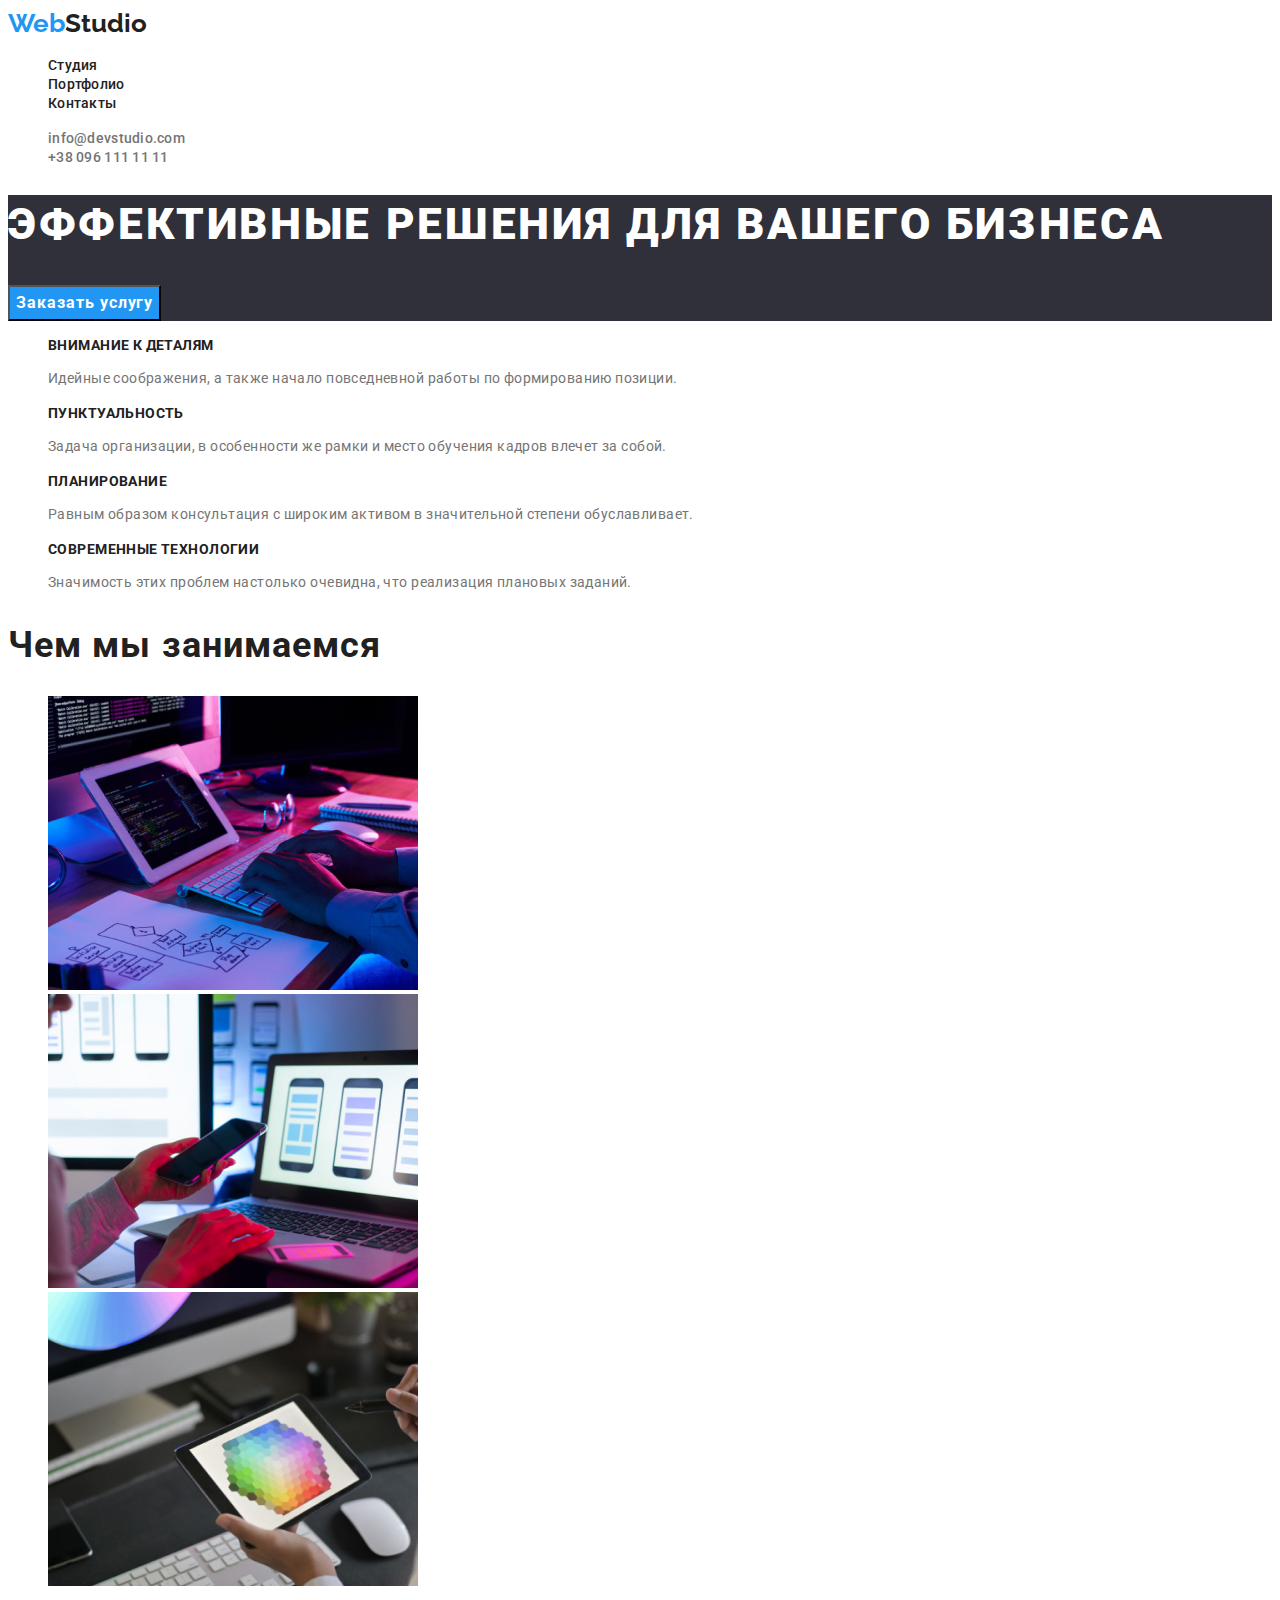
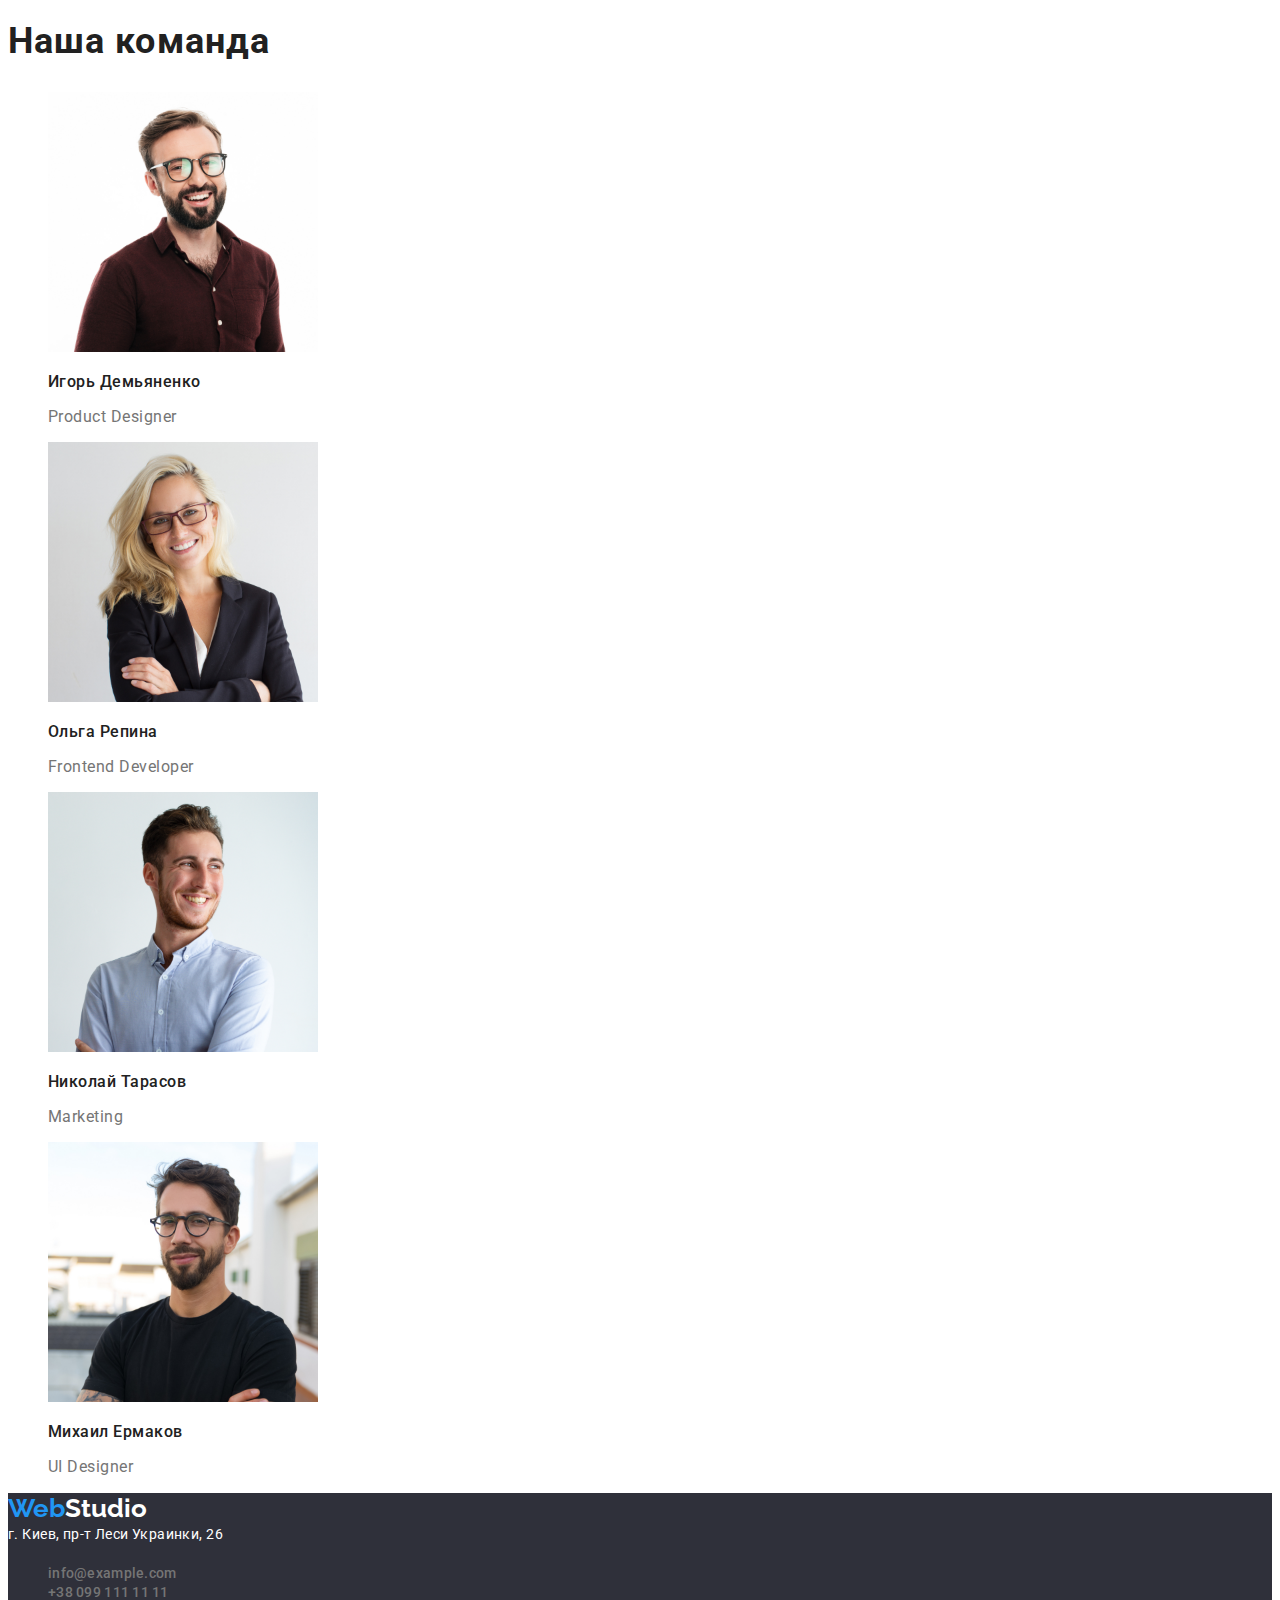
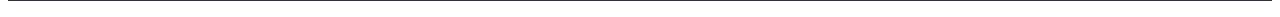
==== index.html @ 4fe26ab9 "обновил кнопки" ====
<!DOCTYPE html>
<html lang="ru">

<head>
  <meta charset="UTF-8">
  <meta http-equiv="X-UA-Compatible" content="IE=edge">
  <meta name="viewport" content="width=device-width, initial-scale=1.0">
  <title>Веб Студия</title>
  <link rel="preconnect" href="https://fonts.gstatic.com">
  <link 
      href="https://fonts.googleapis.com/css2?family=Raleway:wght@700&family=Roboto:wght@400;500;700;900&display=swap" 
      rel="stylesheet">
  <link rel="stylesheet" href="https://cdnjs.cloudflare.com/ajax/libs/modern-normalize/1.0.0/modern-normalize.min.css"
      integrity="sha512-ISS7cAi1PEhQ8jnbJpJZMd29NlhNj4AWYyLOSp2CE/CsHxTCu+r+t0D2yoJudVrd0/8fTVPUVDzY5Tvli75u/g=="
      crossorigin="anonymous" />
  <link rel="stylesheet" href="./css/styles.css">
</head>

<body>
  <header class="header">
    <nav class="nav-header">
      <a class="header-logo link" lang="en" href="/"> <span class="logo-first-part">Web</span>Studio</a>
      <ul class="navigation-list list">
        <li class="navigation-list-item">
          <a class="navigation-link link" href="./index.html">Cтудия</a>
        </li>
        <li class="navigation-list-item">
          <a class="navigation-link link" href="./portfolio.html">Портфолио</a>
        </li>
        <li class="navigation-list-item">
          <a class="navigation-link link" href="">Контакты</a>
        </li>
      </ul>
    </nav>
    <ul class="list">
      <li>
        <a class="contact link" lang="en" href="mailto:info@devstudio.com" target="_blank">info@devstudio.com</a>
      </li>
      <li>
        <a class="contact link" href="tel:+380961111111">+38 096 111 11 11</a>
      </li>
    </ul>
  </header>
  <main>
    <!--HERO-->
    <section class="first-section">
      <h1 class="hero-title">Эффективные решения для вашего бизнеса</h1>
      <button class="modal-btn" type="button">Заказать услугу</button>
    </section>
<!-- ADVANTAGES -->
<section class="adv-section">
  <h2 hidden>Преимущества</h2>
  <ul class="list">
    <li class="adv-list-item">
      <h3 class="adv-list-title">Внимание к деталям</h3>
      <p class="description">Идейные соображения, а также начало повседневной работы по формированию позиции.</p>
    </li>
    <li class="adv-list-item">
      <h3 class="adv-list-title">Пунктуальность</h3>
      <p class="description">Задача организации, в особенности же рамки и место обучения кадров влечет за собой.</p>
    </li>
    <li class="adv-list-item">
      <h3 class="adv-list-title">Планирование</h3>
      <p class="description">Равным образом консультация с широким активом в значительной степени обуславливает.</p>
    </li>
    <li class="adv-list-item">
      <h3 class="adv-list-title">Современные технологии</h3>
      <p class="description">Значимость этих проблем настолько очевидна, что реализация плановых заданий.</p>
    </li>
  </ul>
</section>
    <!-- PORTFOLIO -->
    <section class="portfolio">
      <h2 class="portfolio-title">Чем мы занимаемся</h2>
      <ul class="list">
        <li>
          <img src="./images/whatwedo/design.jpg" alt="дизайн" width="370" height="294">
        </li>
        <li>
          <img src="./images/whatwedo/project.jpg" alt="проектирование" width="370" height="294">
        </li>
        <li>
          <img src="./images/whatwedo/draw.jpg" alt="рисование" width="370" height="294">
        </li>
      </ul>
    </section>
    <!-- TEAM -->
    <section class="team">
      <h2 class="team-title">Наша команда</h2>
      <ul class="team-list list">
        <li class="team-list-item">
          <a class="link"  href="">
            <img src="./images/team/Igor.jpg" alt="Игорь Демьяненко" width="270" height="260">

            <h3 class="name">Игорь Демьяненко</h3>
            <p class="post" lang="en">Product Designer</p>
          </a>
        </li>
        <li class="team-list-item">
          <a class="link" href="">
            <img src="./images/team/Olga.jpg" alt="Ольга Репина" width="270" height="260">

            <h3 class="name">Ольга Репина</h3>
            <p class="post" lang="en">Frontend Developer</p>
          </a>
        </li>
        <li class="team-list-item">
          <a class="link" href="">
            <img src="./images/team/Nikolay.jpg" alt="Николай Тарасов" width="270" height="260">
            <h3 class="name">Николай Тарасов</h3>
            <p class="post" lang="en">Marketing</p>
          </a>
        </li>
        <li class="team-list-item">
          <a class="link" href="">
            <img  src="./images/team/Michail.jpg" alt="Михаил Ермаков" width="270" height="260">
            <h3 class="name">Михаил Ермаков</h3>
            <p class="post" lang="en">UI Designer</p>
          </a>
        </li>
      </ul>
    </section>
  </main>
  <footer class="bottom">
    <a class="footer-logo link" href="/"> <span class="logo-first-part">Web</span>Studio</a>
    <address class="address">
      <a class="maps link" href="https://goo.gl/maps/WF6fKsNc4nJzgyeZ7" target="_blank" rel="noopener noreferrer">г. Киев, пр-т Леси Украинки, 26</a>
      <ul class="list">
        <li>
          <a class="contact link" lang="en" href="mailto:info@example.com" target="_blank">info@example.com</a>
        </li>
        <li><a class="contact link" href="tel:+380991111111">+38 099 111 11 11</a>
        </li>
      </ul>
    </address>
  </footer>
</body>

</html>
---- css/styles.css ----
:root {
--main-font:'Roboto', sans-serif;
--secondary-font: 'Raleway', sans-serif;
--accent-color-link:  #2196F3;
--main-font-color: #212121;
--secondary-font-color: #FFFFFF;
--description-font-color: #757575;
--background-color: #2F303A;
--portfolio-btn-color: #F5F4FA;
}
.link {
  text-decoration: none;
}
.list {
list-style: none;
}
.address {
  font-style: normal;
}
body {
  font-family: var(--main-font);
  color: var(--main-font-color);
}

/* ====ITEMS==== */
.header-logo {
  font-family: var(--secondary-font);
  font-weight: 700;
  font-size: 26px;
  line-height: 1.19;
  color: var(--main-font-color);
}
.logo-first-part {
  color: #2196F3;
}

.navigation-link {
  font-family: var(--main-font);
  font-weight: 500;
  font-size: 14px;
  line-height: 1.14;
  letter-spacing: 0.02em;
  color: var(--main-font-color);
}
.navigation-link:hover,
.navigation-link:focus {
  color: var(--accent-color-link);
}
.contact {
  font-family: var(--main-font);
  font-weight: 500;
  font-size: 14px;
  line-height: 1.14;
  letter-spacing: 0.02em;
  color: var(--description-font-color);
}
.contact:hover,
.contact:focus {
  color: var(--accent-color-link);
}
.modal-btn {
  font-family: var(--main-font);
  font-weight: 700;
  font-size: 16px;
  line-height: 1.88;
  letter-spacing: 0.06em;
  background: var(--accent-color-link);
  cursor: pointer;
  color: var(--secondary-font-color);
}
.portfolio-btn {
  color: var(--main-font-color);
  background: var(--portfolio-btn-color);
}
.portfolio-btn:hover,
.portfolio-btn:focus {
  color: var(--secondary-font-color);
  background: var(--accent-color-link);
}
.footer-logo {
  font-family: var(--secondary-font);
  font-weight: 700;
  font-size: 26px;
  line-height: 1.19;
  color: var(--secondary-font-color);
}
.bottom {
  background: var(--background-color);
}
.maps {
  font-family: var(--main-font);
  font-size: 14px;
  line-height: 1.71;
  letter-spacing: 0.03em;
  color: var(--secondary-font-color);
}
/* ====END ITEMS==== */
/* ====HERO==== */
.first-section {
  background: var(--background-color);
}
.hero-title {
  font-family: var(--main-font);
  font-weight: 900;
  font-size: 44px;
  line-height: 1.36;
  letter-spacing: 0.06em;
  text-transform: uppercase;
  color: var(--secondary-font-color);
}
/*====END HERO==== */

/* ====ADVANTAGES==== */
.adv-list-title {
  font-family: var(--main-font);
  font-weight: 700;
  font-size: 14px;
  line-height: 16px;
  letter-spacing: 0.03em;
  text-transform: uppercase;
  color: var(--main-font-color);
}
.description {
  font-family: var(--main-font);
  font-size: 14px;
  line-height: 1.71;
  letter-spacing: 0.03em;
  color: var(--description-font-color);
}
/* ====END ADVANTAGES==== */
.portfolio-title {
  font-family: var(--main-font);
  font-weight: 700;
  font-size: 36px;
  line-height: 1.17;
  letter-spacing: 0.03em;
  color: var(--main-font-color);
}
/* ====TEAM==== */
.team-title {
  font-family: var(--main-font);
  font-weight: 700;
  font-size: 36px;
  line-height: 1.17;
  letter-spacing: 0.03em;
  color: var(--main-font-color);
}
.name {
  font-family: var(--main-font);
  font-weight: 500;
  font-size: 16px;
  line-height: 1.19;
  letter-spacing: 0.03em;
  color: var(--main-font-color);
}
.post {
  font-family: var(--main-font);
  font-size: 16px;
  line-height: 1.19;
  letter-spacing: 0.03em;
  color: var(--description-font-color);
}
/* ====END TEAM==== */
/* ====PORTFOLIO==== */
.portfolio-list-title {
  font-family: var(--main-font);
font-weight: 700;
font-size: 18px;
line-height: 2;
letter-spacing: 0.06em;
color: var(--main-font-color);
}
/* ====END PORTFOLIO==== */
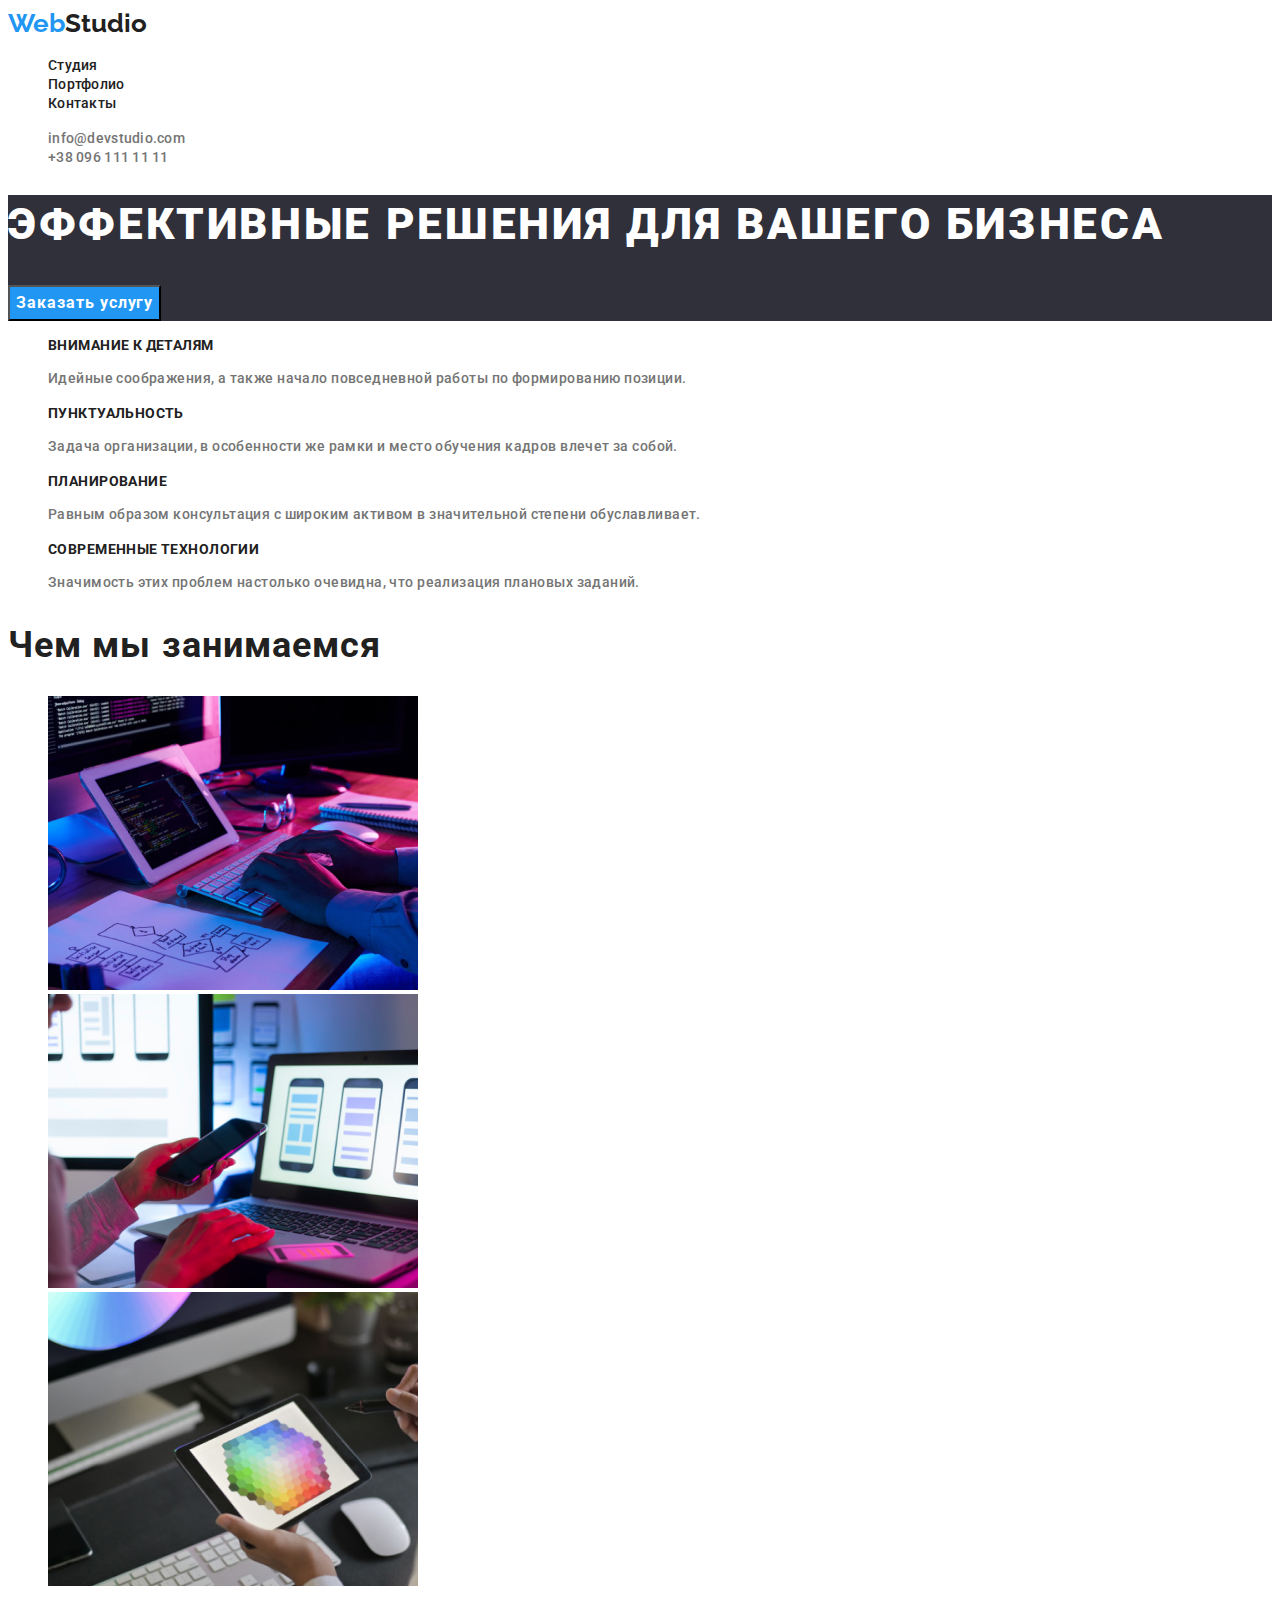
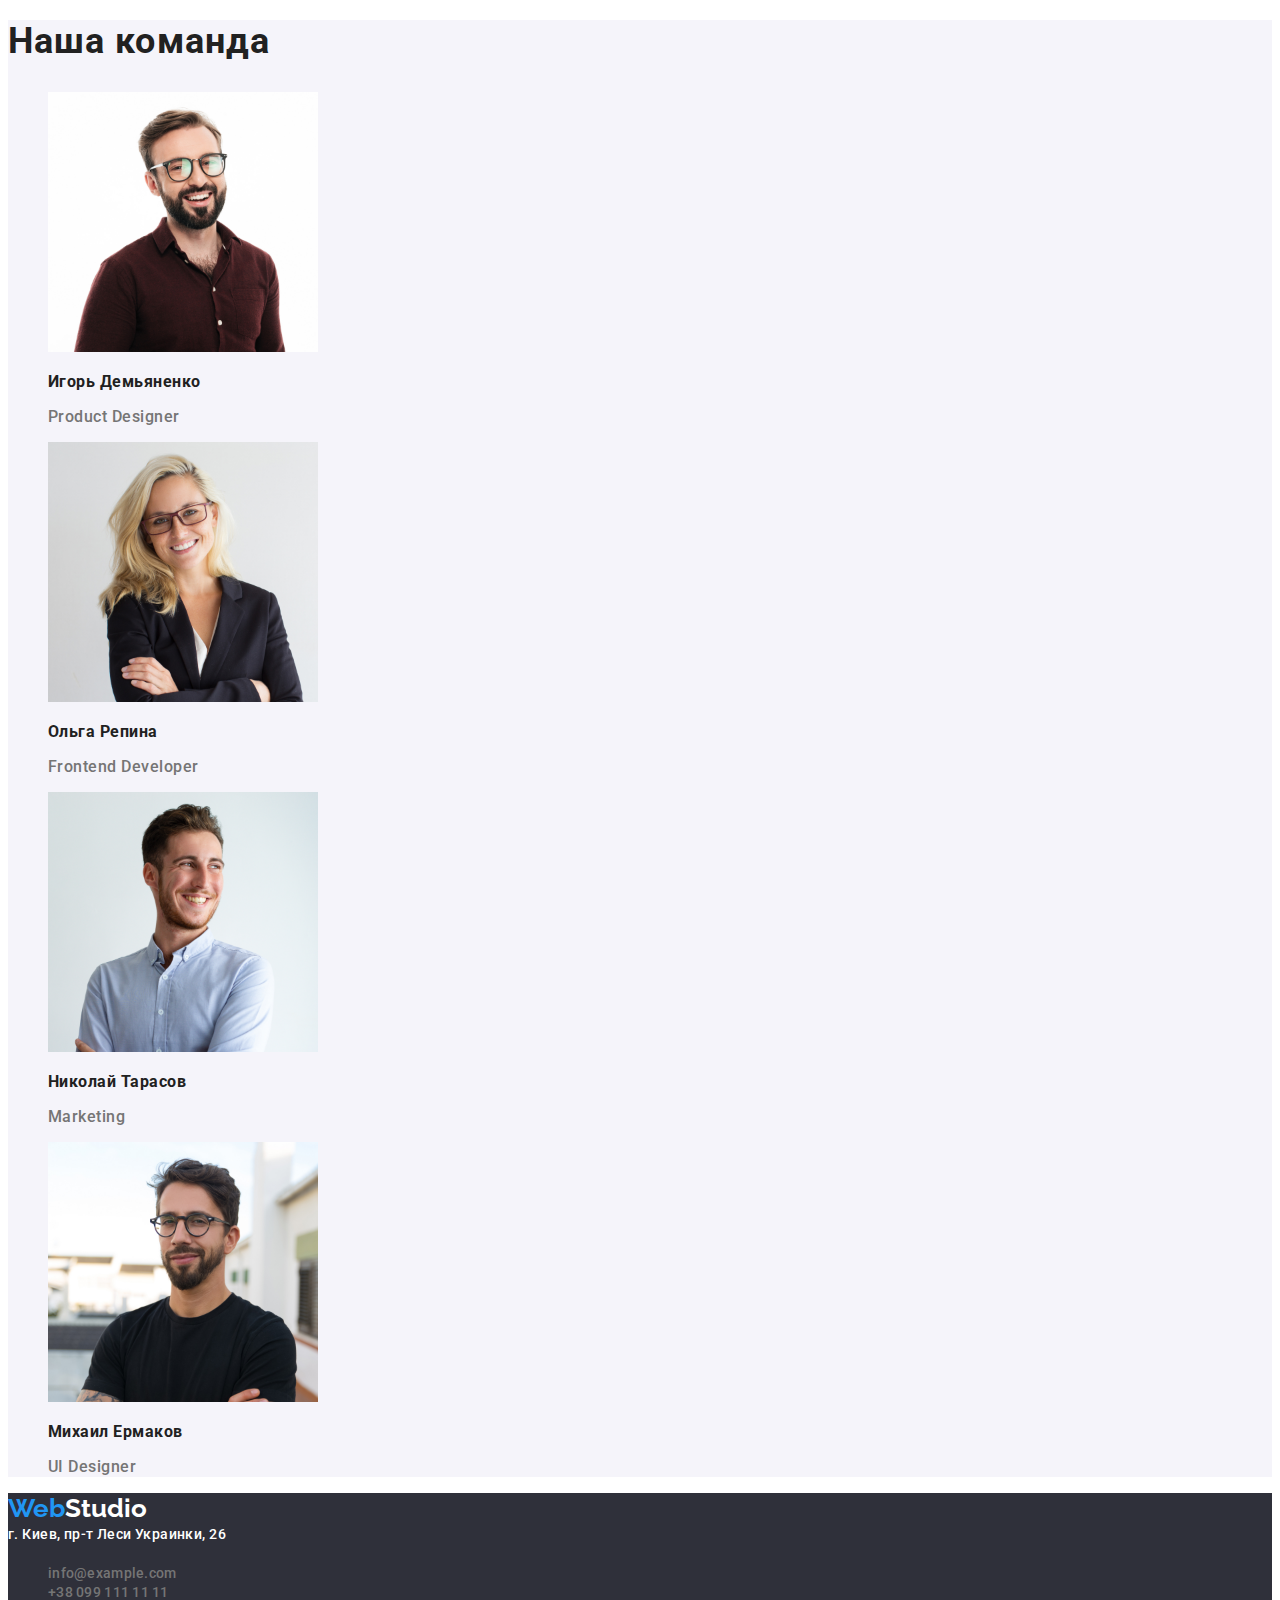
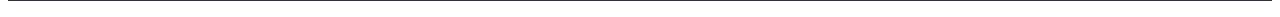
==== commit c100d2ce: "updated" ====
--- a/index.html
+++ b/index.html
@@ -22,10 +22,10 @@
       <a class="header-logo link" lang="en" href="/"> <span class="logo-first-part">Web</span>Studio</a>
       <ul class="navigation-list list">
         <li class="navigation-list-item">
-          <a class="navigation-link link" href="./index.html">Cтудия</a>
+          <a class="navigation-link link" href="index.html">Cтудия</a>
         </li>
         <li class="navigation-list-item">
-          <a class="navigation-link link" href="./portfolio.html">Портфолио</a>
+          <a class="navigation-link link" href="portfolio.html">Портфолио</a>
         </li>
         <li class="navigation-list-item">
           <a class="navigation-link link" href="">Контакты</a>
@@ -89,34 +89,26 @@
       <h2 class="team-title">Наша команда</h2>
       <ul class="team-list list">
         <li class="team-list-item">
-          <a class="link"  href="">
             <img src="./images/team/Igor.jpg" alt="Игорь Демьяненко" width="270" height="260">
 
             <h3 class="name">Игорь Демьяненко</h3>
             <p class="post" lang="en">Product Designer</p>
-          </a>
         </li>
         <li class="team-list-item">
-          <a class="link" href="">
             <img src="./images/team/Olga.jpg" alt="Ольга Репина" width="270" height="260">
 
             <h3 class="name">Ольга Репина</h3>
             <p class="post" lang="en">Frontend Developer</p>
-          </a>
         </li>
         <li class="team-list-item">
-          <a class="link" href="">
             <img src="./images/team/Nikolay.jpg" alt="Николай Тарасов" width="270" height="260">
             <h3 class="name">Николай Тарасов</h3>
             <p class="post" lang="en">Marketing</p>
-          </a>
         </li>
         <li class="team-list-item">
-          <a class="link" href="">
             <img  src="./images/team/Michail.jpg" alt="Михаил Ермаков" width="270" height="260">
             <h3 class="name">Михаил Ермаков</h3>
             <p class="post" lang="en">UI Designer</p>
-          </a>
         </li>
       </ul>
     </section>
--- a/css/styles.css
+++ b/css/styles.css
@@ -6,7 +6,7 @@
 --secondary-font-color: #FFFFFF;
 --description-font-color: #757575;
 --background-color: #2F303A;
---portfolio-btn-color: #F5F4FA;
+--secondary-background-color: #F5F4FA;
 }
 .link {
   text-decoration: none;
@@ -19,7 +19,8 @@
 }
 body {
   font-family: var(--main-font);
-  color: var(--main-font-color);
+  color: var(--secondary-font-color);
+  font-weight: 500;
 }
 
 /* ====ITEMS==== */
@@ -31,12 +32,12 @@
   color: var(--main-font-color);
 }
 .logo-first-part {
-  color: #2196F3;
+  color: var(--accent-color-link);
 }
 
-.navigation-link {
+.navigation-link,
+.contact {
   font-family: var(--main-font);
-  font-weight: 500;
   font-size: 14px;
   line-height: 1.14;
   letter-spacing: 0.02em;
@@ -47,11 +48,6 @@
   color: var(--accent-color-link);
 }
 .contact {
-  font-family: var(--main-font);
-  font-weight: 500;
-  font-size: 14px;
-  line-height: 1.14;
-  letter-spacing: 0.02em;
   color: var(--description-font-color);
 }
 .contact:hover,
@@ -70,12 +66,15 @@
 }
 .portfolio-btn {
   color: var(--main-font-color);
-  background: var(--portfolio-btn-color);
+  background: var(--secondary-background-color);
 }
 .portfolio-btn:hover,
 .portfolio-btn:focus {
   color: var(--secondary-font-color);
   background: var(--accent-color-link);
+}
+.active {
+  color: var(--accent-color-link);
 }
 .footer-logo {
   font-family: var(--secondary-font);
@@ -137,6 +136,9 @@
   color: var(--main-font-color);
 }
 /* ====TEAM==== */
+.team {
+  background-color: #F5F4FA;
+}
 .team-title {
   font-family: var(--main-font);
   font-weight: 700;
@@ -147,7 +149,6 @@
 }
 .name {
   font-family: var(--main-font);
-  font-weight: 500;
   font-size: 16px;
   line-height: 1.19;
   letter-spacing: 0.03em;
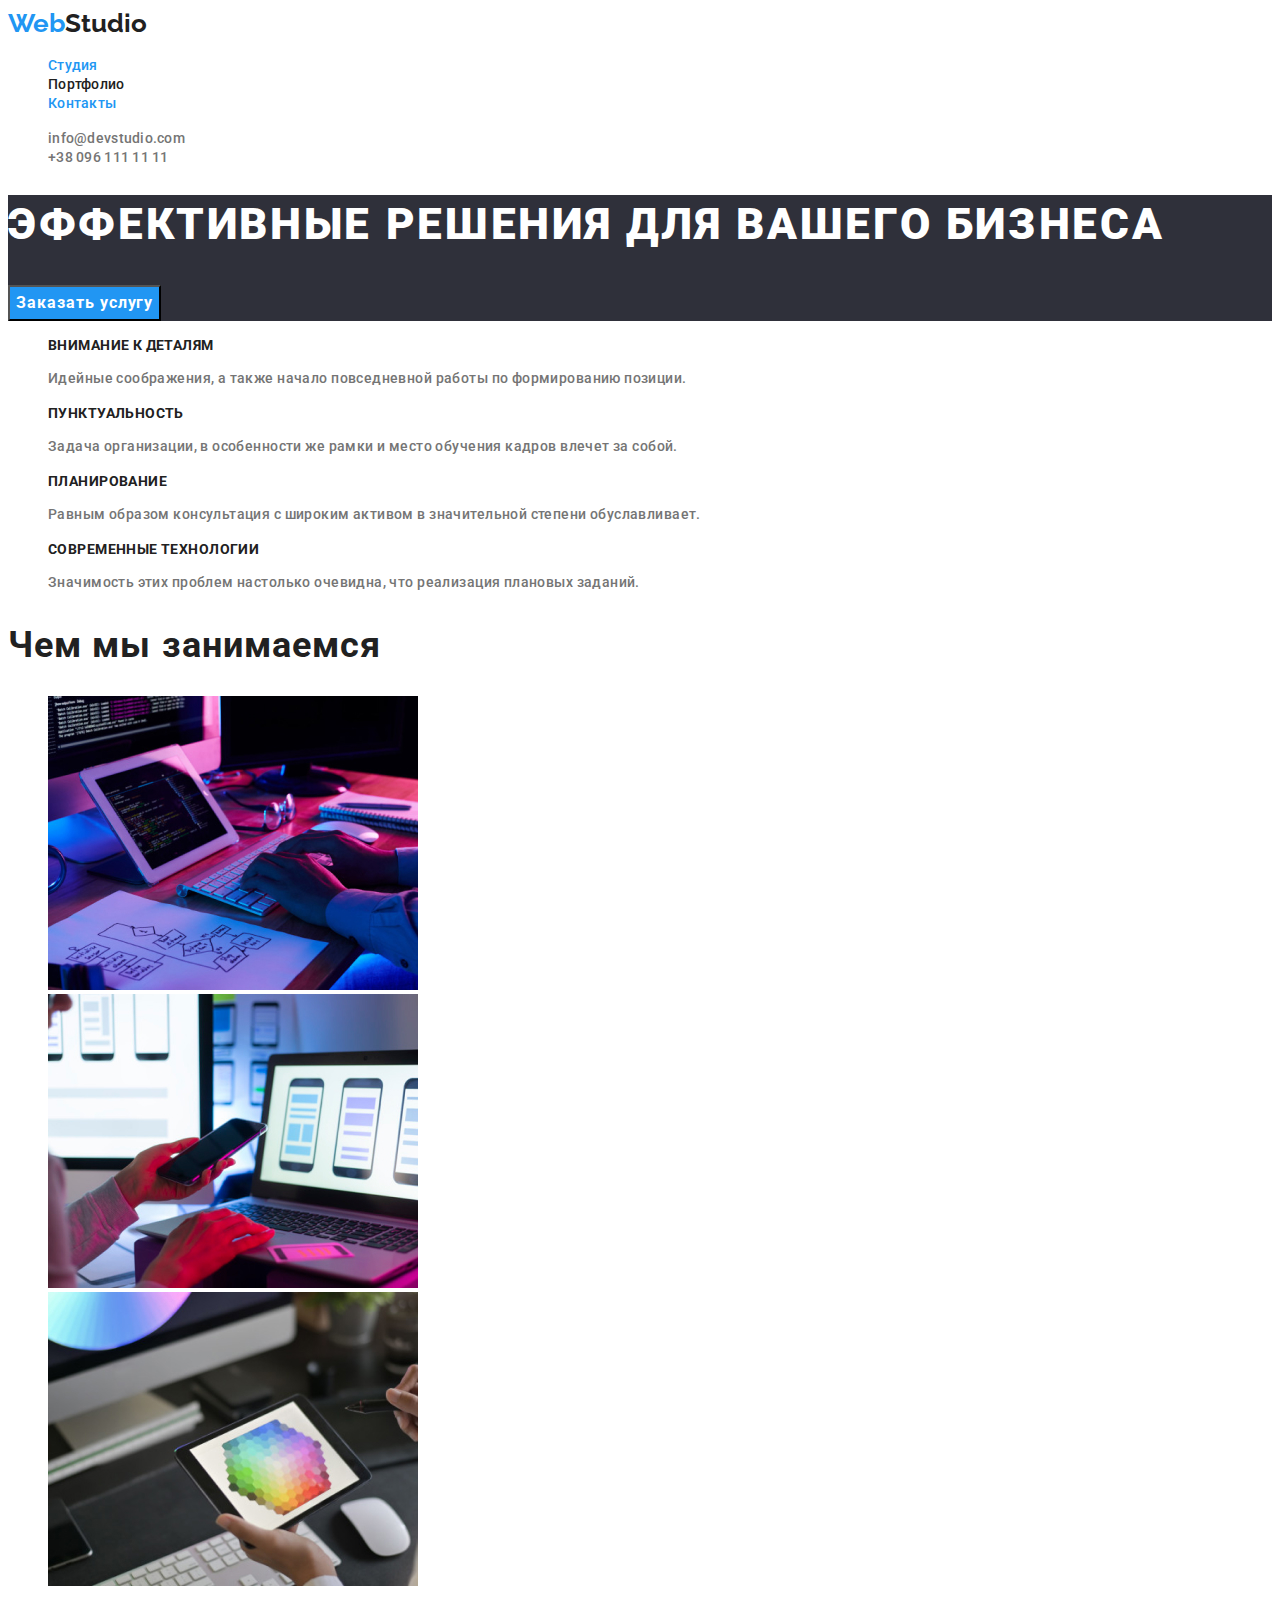
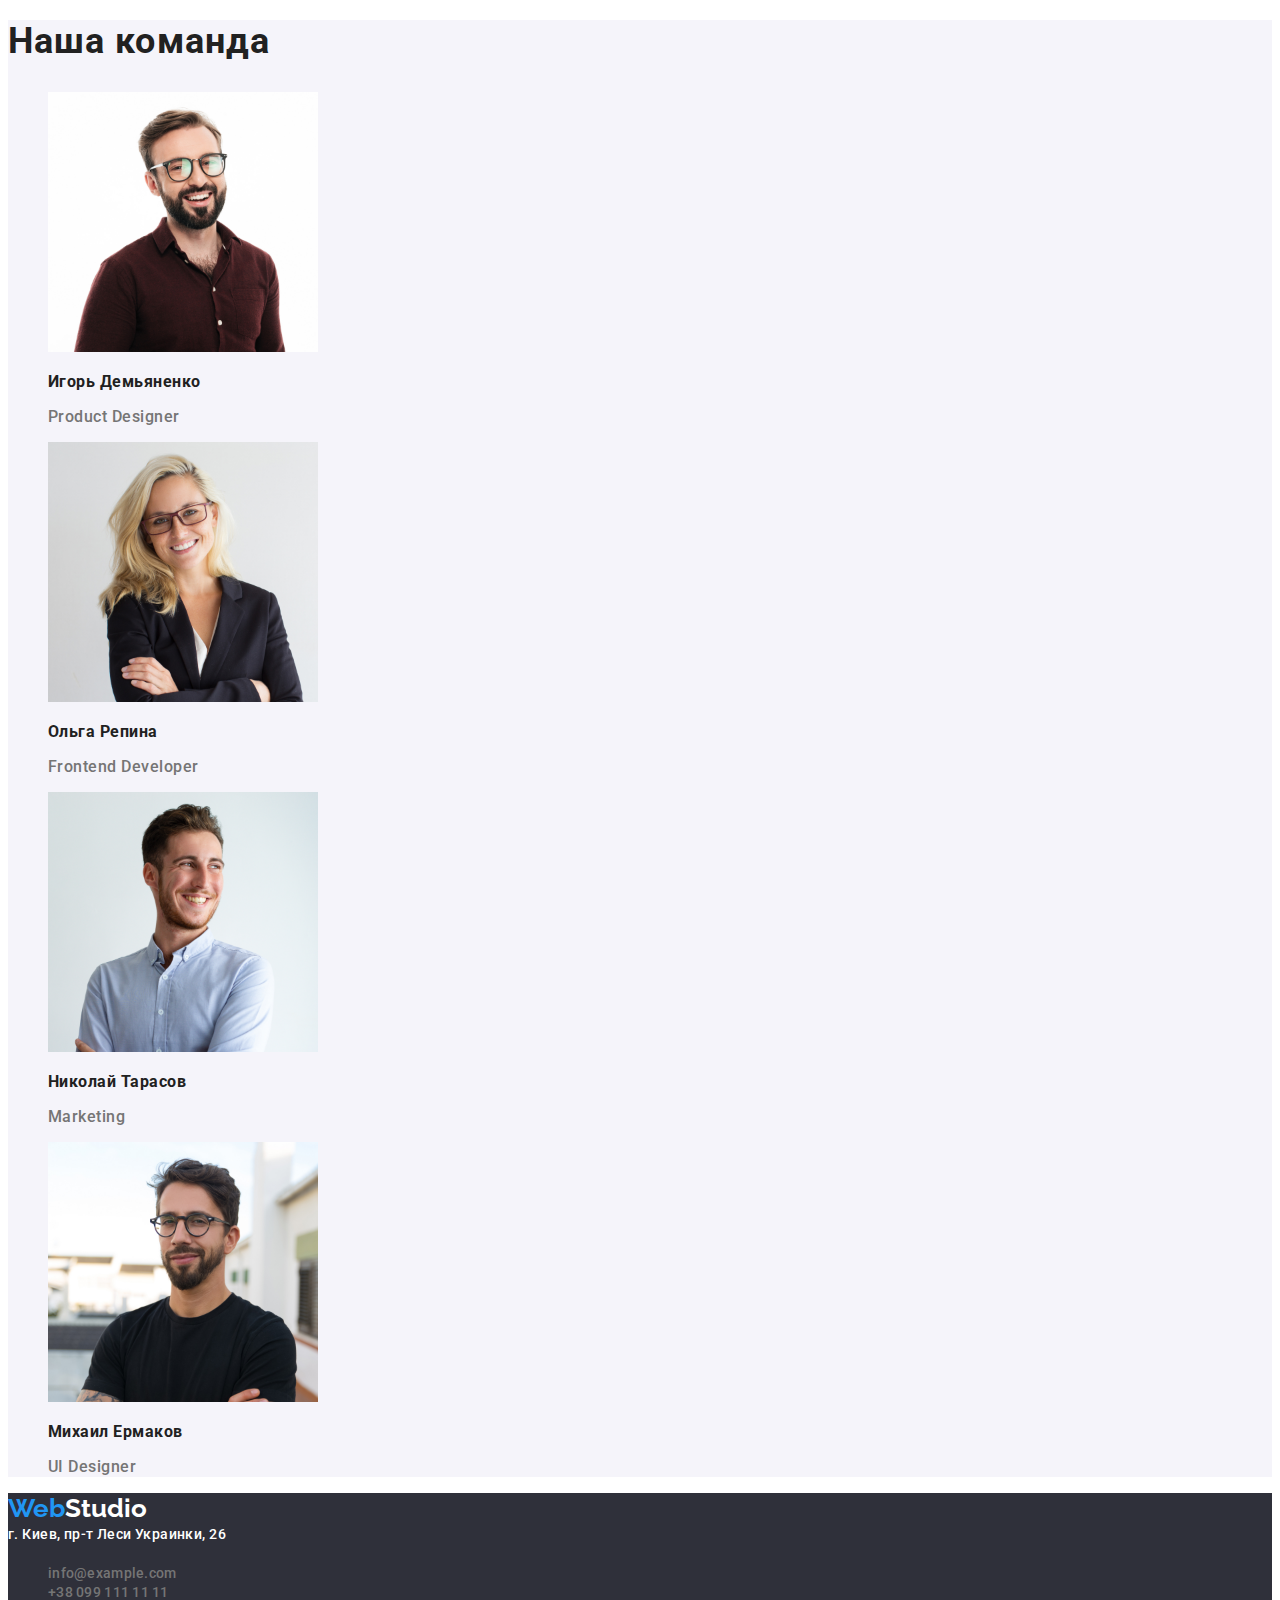
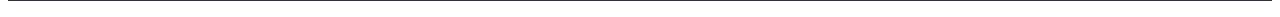
==== commit a233e260: "добавлен класс active" ====
--- a/index.html
+++ b/index.html
@@ -19,16 +19,16 @@
 <body>
   <header class="header">
     <nav class="nav-header">
-      <a class="header-logo link" lang="en" href="/"> <span class="logo-first-part">Web</span>Studio</a>
+      <a class="header-logo link" lang="en" href="index.html"> <span class="logo-first-part">Web</span>Studio</a>
       <ul class="navigation-list list">
         <li class="navigation-list-item">
-          <a class="navigation-link link" href="index.html">Cтудия</a>
+          <a class="navigation-link link active" href="index.html">Cтудия</a>
         </li>
         <li class="navigation-list-item">
           <a class="navigation-link link" href="portfolio.html">Портфолио</a>
         </li>
         <li class="navigation-list-item">
-          <a class="navigation-link link" href="">Контакты</a>
+          <a class="navigation-link link active" href="">Контакты</a>
         </li>
       </ul>
     </nav>
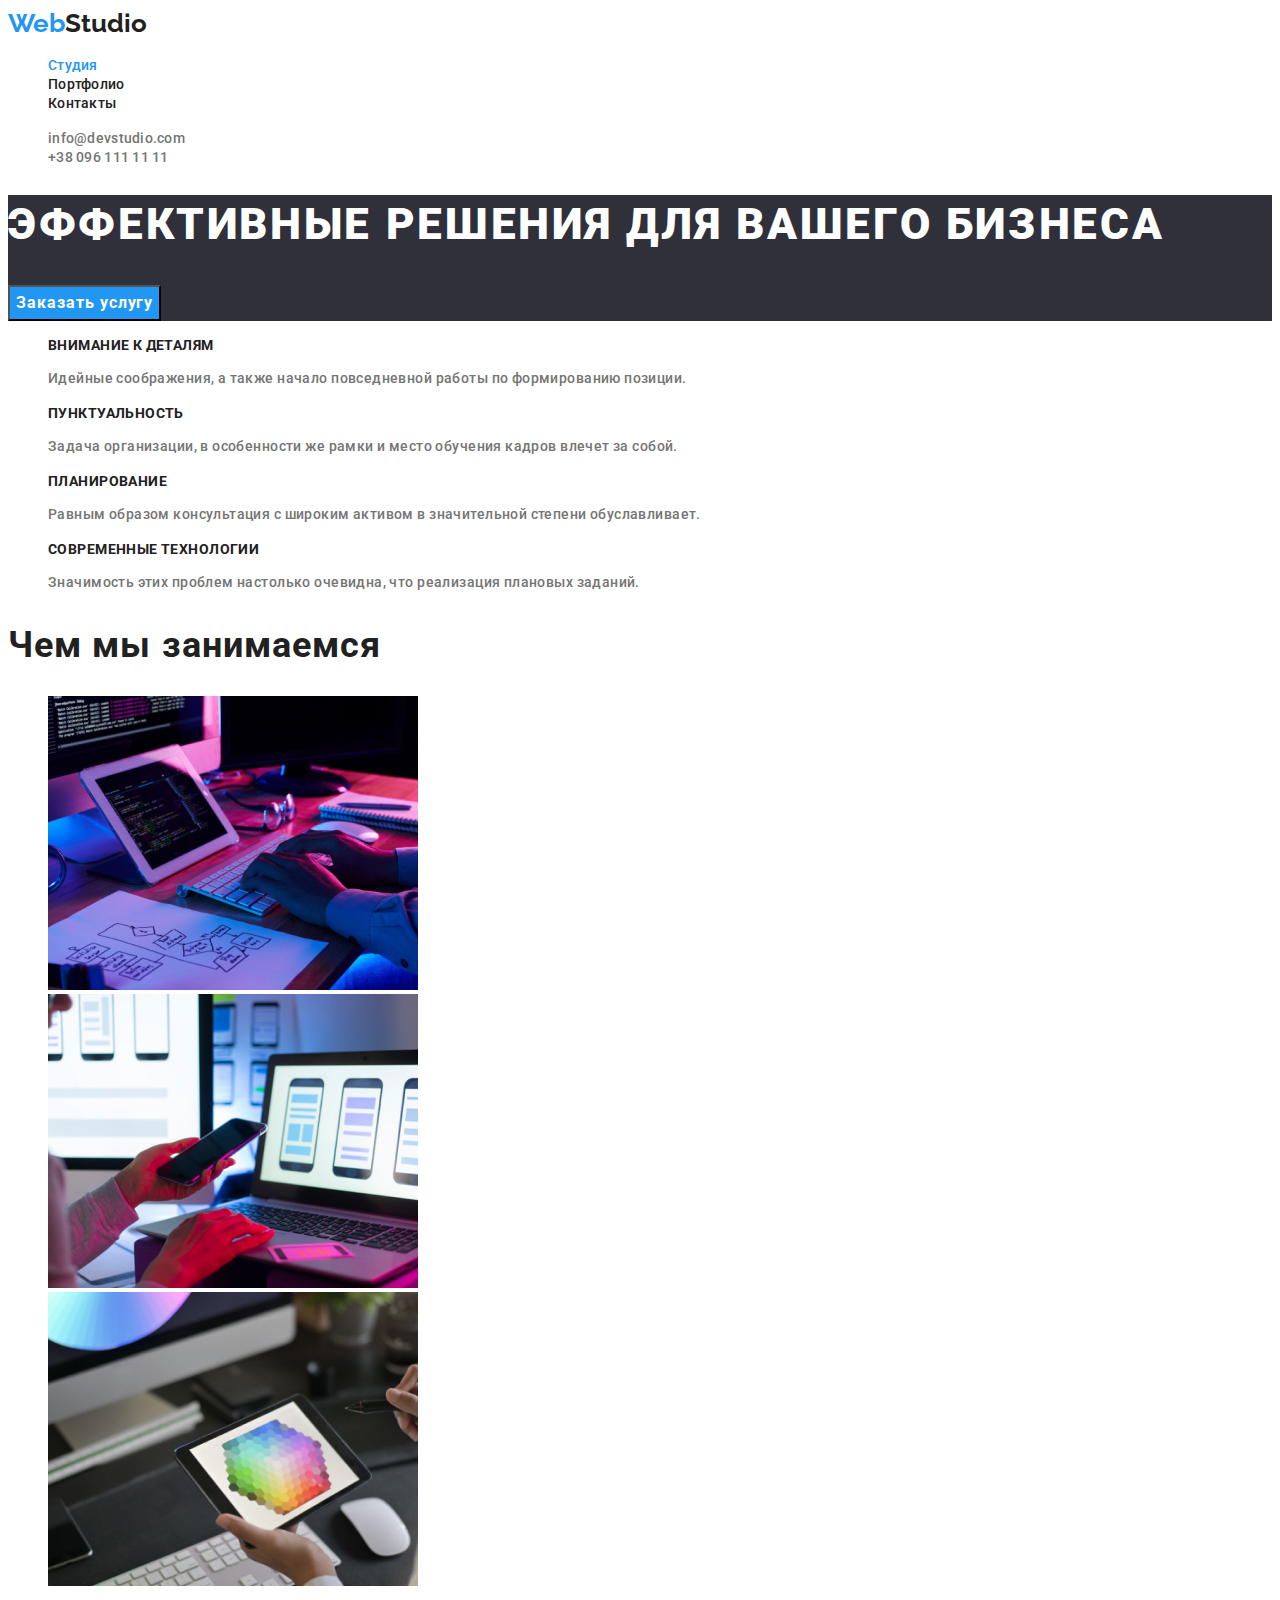
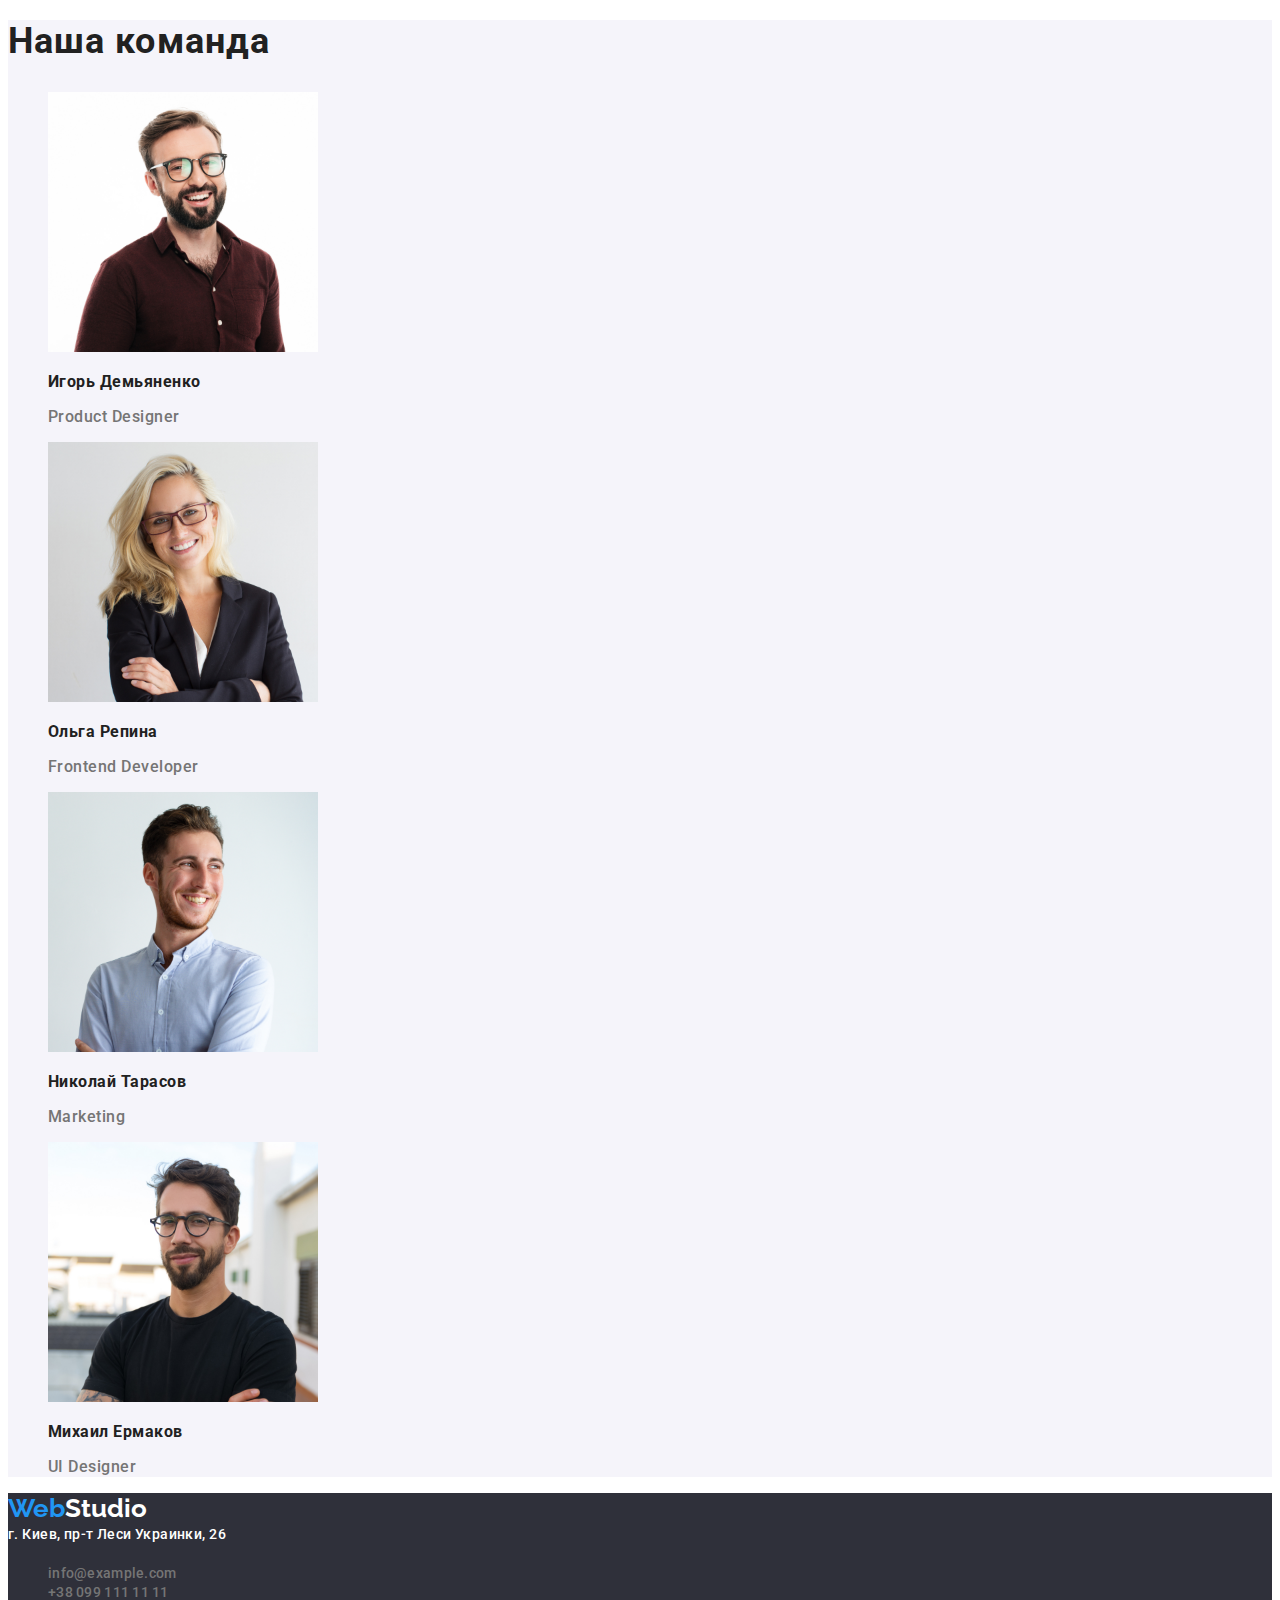
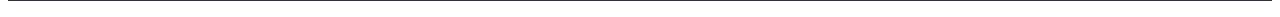
==== commit e4d79368: "edited line 31" ====
--- a/index.html
+++ b/index.html
@@ -28,7 +28,7 @@
           <a class="navigation-link link" href="portfolio.html">Портфолио</a>
         </li>
         <li class="navigation-list-item">
-          <a class="navigation-link link active" href="">Контакты</a>
+          <a class="navigation-link link" href="">Контакты</a>
         </li>
       </ul>
     </nav>
